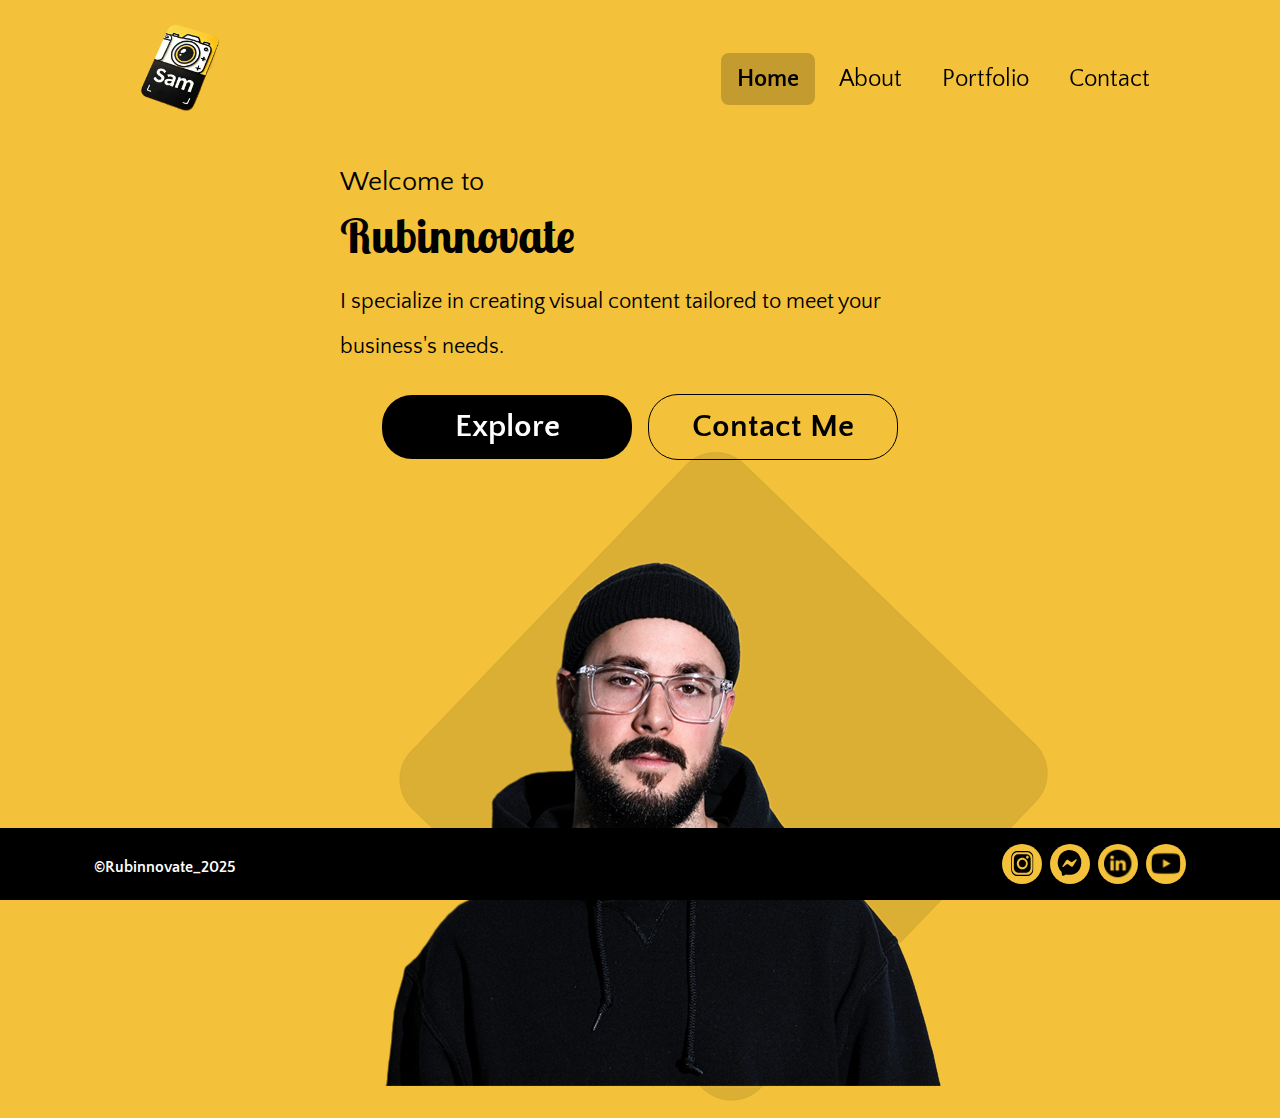
==== index.html @ 0181accd "Refactor code structure for improved readability and maintainability" ====
<!DOCTYPE html>
<html lang="en">
<head>
    <meta charset="UTF-8">
    <meta name="viewport" content="width=device-width, initial-scale=1.0">
    <title>Home Page</title>
    <link rel="icon" type="image/png" href="images/sam-logo.png">

    <!-- Bootstrap CSS -->
    <link href="https://cdn.jsdelivr.net/npm/bootstrap@5.3.3/dist/css/bootstrap.min.css" rel="stylesheet">

    <!-- Google Fonts -->
    <link rel="preconnect" href="https://fonts.googleapis.com">
    <link rel="preconnect" href="https://fonts.gstatic.com" crossorigin>
    <link href="https://fonts.googleapis.com/css2?family=Lobster+Two:wght@400;700&family=Nunito+Sans:wght@400;700&family=Quattrocento+Sans:wght@400;700&display=swap" rel="stylesheet">

    <!-- Custom CSS -->
    <link rel="stylesheet" href="css/general.css">
    <link rel="stylesheet" href="css/hover.css">
    <link rel="stylesheet" href="css/index.css">
</head>
<body>
    <!-- Skip Links -->
    <nav class="visually-hidden-focusable skip-links position-absolute z-3 p-2 bg-white" role="navigation" aria-label="Skip to content links" itemscope itemtype="https://schema.org/SiteNavigationElement">
        <a href="#navTop" class="text-dark text-decoration-underline me-3" itemprop="url" aria-label="Skip to top of page">Skip to Top</a>
        <a href="#mainContent" class="text-dark text-decoration-underline me-3" itemprop="url"  aria-label="Skip to main content section">Skip to Main Content</a>
        <a href="#footerBottom" class="text-dark text-decoration-underline" itemprop="url" aria-label="Skip to footer section">Skip to Footer</a>
    </nav>
  
    <!-- Top Black Section -->
    <div class="nav-top text-center py-2" id="navTop" itemprop="hasPart" itemscope itemtype="https://schema.org/SiteNavigationElement">
        <h2 class="menu-text" itemprop="name">Menu</h2>
    </div>

    <!-- Header Section -->
    <header class="nav-container" itemscope itemtype="https://schema.org/WPHeader" role="banner">

        <!-- Logo and Navigation Links -->
        <div class="container">
            <div class="nav-bottom d-flex flex-column align-items-center position-relative">
        
                <!-- Logo -->
                <div class="logo-container" itemprop="publisher" itemscope itemtype="https://schema.org/Organization">
                    <a href="index.html" itemprop="url" aria-label="Go to Rubinnovate Homepage">
                        <picture>
                            <!-- Small screens -->
                            <source 
                            srcset="images/sam-logo-256w.png, 
                                    images/sam-logo-512w.png 2x"
                            media="(max-width: 480px)">
                            
                            <!-- Medium screens -->
                            <source 
                            srcset="images/sam-logo-512w.png, 
                                    images/sam-logo-768w.png 2x"
                            media="(max-width: 1024px)">
                            
                            <!-- Large screens -->
                            <source 
                            srcset="images/sam-logo-768w.png, 
                                    images/sam-logo-1024w.png 2x"
                            media="(min-width: 1025px)">
                            
                            <!-- Fallback image -->
                            <img src="images/sam-logo-512w.png" class="logo" alt="Rubinnovate logo" aria-label="Rubinnovate Logo" itemprop="logo">
                        </picture>
                    </a>
                </div>
        
                <!-- Navigation Links -->
                <nav class="nav flex-column text-center mt-3" itemscope itemtype="https://schema.org/SiteNavigationElement" aria-label="Primary Navigation">
                    <a href="index.html" class="nav-link active hvr-grow" itemprop="url" aria-current="page" aria-label="Home page">Home</a>
                    <a href="about.html" class="nav-link hvr-grow" itemprop="url" aria-label="About page">About</a>
                    <a href="portfolio.html" class="nav-link hvr-grow" itemprop="url" aria-label="Portfolio page">Portfolio</a>
                    <a href="contact.html" class="nav-link hvr-grow" itemprop="url" aria-label="Contact page">Contact</a>
                </nav>
            
            </div>
        </div>
    
    </header>

    <!-- Main Content -->
    <main class="main-wrapper container" id="mainContent" itemscope itemtype="https://schema.org/WebPageElement" role="main">

        <!-- Welcome Section -->
        <section class="welcome-section text-start py-4 px-3 d-flex flex-column" itemscope itemtype="https://schema.org/WebPage" aria-label="Welcome Section">
            <h1 class="brand-name order-2" itemprop="headline">Rubinnovate</h1>
            <h2 class="welcome-text order-1 lead" itemprop="alternateName">Welcome to</h2>
            <p class="description order-3" itemprop="description">
                I specialize in creating visual content tailored to meet your business's needs.
            </p>
    
            <!-- Buttons -->
            <div class="button-group mt-3 order-4">
                <a href="portfolio.html" class="btn explore-btn hvr-hang" itemprop="relatedLink" aria-label="Explore Portfolio">Explore</a>
                <a href="contact.html" class="btn contact-btn hvr-hang" itemprop="relatedLink" aria-label="Contact Sam Rubinoff">Contact Me</a>
            </div>
        </section>
    
        <!-- Profile Section -->
        <section class="profile-section text-center" itemscope itemtype="https://schema.org/Person" aria-label="Profile Section">

            <div class="profile-image-container">
                
                <picture>
                    <!-- Extra small screens -->
                    <source 
                    srcset="images/s-profile-1-300w.png, 
                            images/s-profile-1-600w.png 2x"
                    media="(max-width: 479px)">

                    <!-- Small screens -->
                    <source 
                    srcset="images/s-profile-1-786w.png, 
                            images/s-profile-1-1200.png 2x"
                    media="(max-width: 480px)">
                        
                    <!-- Medium-Mobile / Small Tablet -->
                    <source 
                    srcset="images/s-profile-1-900w.png, 
                            images/s-profile-1-1300w.png 2x"
                    media="(max-width: 834px)">

                    <!-- Tablet screens -->
                    <source 
                    srcset="images/s-profile-1-1024w.png, 
                            images/s-profile-1-1500w.png 2x"
                    media="(max-width: 1500px)">
                  
                    <!-- Desktop screens -->
                    <source 
                    srcset="images/s-profile-1-1505w.png,
                            images/s-profile-1-2282w.png 2x"
                    media="(min-width: 1501px)">
                  
                    <!-- Fallback -->
                    <img src="images/s-profile-1-786w.png" alt="Profile Image of Sam Rubinoff Wearing a Black Hat and Sweater" class="profile-image" aria-label="Portrait of Sam Rubinoff" itemprop="image">
                </picture>

            </div>

        </section>
    
    </main>
   
    <!-- Footer Section -->    
    <footer class="site-footer  fixed-bottom" id="footerBottom" itemscope itemtype="https://schema.org/WPFooter" role="contentinfo" aria-label="Footer Section">

        <div class="container d-flex justify-content-between align-items-center px-4 py-3">

            <!-- Copyright -->
            <p class="footer-text mb-0" itemprop="copyrightHolder" itemscope itemtype="https://schema.org/Organization">&copy;Rubinnovate_2025</p>

            <!-- Social Media Links -->
            <div class="social-icons d-flex gap-2" itemtype="https://schema.org/Organization" itemscope itemprop="publisher" aria-label="Rubinnovate social media links">
                <meta itemprop="name" content="Rubinnovate">

                <a href="https://www.instagram.com/samraphone/" target="_blank" class="icon-circle" itemprop="sameAs" aria-label="Rubinnovate on Instagram">
                    <img src="images/instagram.svg" alt="Instagram" class="social-icon hvr-grow">
                </a>
                <a href="https://www.messenger.com/" target="_blank" class="icon-circle" itemprop="sameAs" aria-label="Connect through Messenger">
                    <img src="images/messenger.svg" alt="Messenger" class="social-icon hvr-grow">
                </a>
                <a href="https://www.linkedin.com/in/samrubinoff/" target="_blank" class="icon-circle" itemprop="sameAs" aria-label="Rubinnovate on LinkedIn">
                    <img src="images/linkedin.svg" alt="LinkedIn" class="social-icon hvr-grow">
                </a>
                <a href="https://www.youtube.com/@ksamrubinoff" target="_blank" class="icon-circle" itemprop="sameAs" aria-label="Rubinnovate on YouTube">
                    <img src="images/youtube.svg" alt="YouTube" class="social-icon hvr-grow">
                </a>
            </div>
        </div>
    </footer>
    
    <!-- Bootstrap JS (for responsive components) -->
    <script src="https://cdn.jsdelivr.net/npm/bootstrap@5.3.3/dist/js/bootstrap.bundle.min.js"></script>

    <!-- Bootstrap Icons -->
    <link href="https://cdn.jsdelivr.net/npm/bootstrap-icons@1.10.5/font/bootstrap-icons.css" rel="stylesheet">
</body>
</html>
---- css/general.css ----
:root {
    /* Color Variables */
    --color-primary: #F4C23A;
    --color-secondary: #000000;
    --color-accent: #FFFFFF;
  
    /* Typography Variables */
    --font-h1: 'Lobster Two', cursive;
    --font-h2: 'Nunito Sans', sans-serif;
    --font-h3: 'Quattrocento Sans', sans-serif;
    --font-body: 'Quattrocento Sans', sans-serif;
  
    /* Font Sizes (based on modern web norms) */
    --font-size-h1: 2.5rem;  /* ~40px */
    --font-size-h2: 2rem;    /* ~32px */
    --font-size-h3: 1.5rem;  /* ~24px */
    --font-size-body: 1rem;  /* ~16px */
    --font-size-small: 0.875rem; /* ~14px */
  
    /* Font Weights */
    --font-weight-bold: 700;
    --font-weight-regular: 400;
  
    /* Spacing */
    --spacing-xsmall: 0.1rem;
    --spacing-small: 0.5rem;
    --spacing-medium: 1rem;
    --spacing-large: 2rem;

    /* Border Radius */
    --border-radius: 8px;
  }
  
/* Reset */
* {
    margin: 0;
    padding: 0;
    box-sizing: border-box;
}

body{
    background-color: var(--color-primary);
}

/* Skip Links */
.visually-hidden-focusable {
    position: absolute;
    top: 0;
    left: 0;
    z-index: 9999;
    padding: 0.5rem 1rem;
    background-color: var(--color-primary) !important; /* Ensure custom background shows */
    transform: translateY(-100%);
    transition: transform 0.3s ease;
    border-radius: var(--border-radius);
}
  
.visually-hidden-focusable a {
    display: block;
    color: var(--color-secondary) !important; /* Force black text */
    text-decoration: underline;
    font-weight: var(--font-weight-bold);
}
  
.visually-hidden-focusable a:focus {
    background-color: var(--color-accent) !important; /* White background on focus */
    color: var(--color-secondary) !important; /* Keep black text */
    outline: 2px solid var(--color-secondary);
    border-radius: var(--border-radius);
}
  
.visually-hidden-focusable:focus-within {
    transform: translateY(0); /* Reveal when focused */
}

/* Navigation Section*/

/* Top Black Section */
.nav-top {
    background-color: var(--color-secondary);
}

.menu-text {
    font-family: var(--font-h2);
    font-size: var(--font-size-h2);
    font-weight: var(--font-weight-regular);
    color: var(--color-accent);
}

/* Logo Styling */
.logo-container {
    position: absolute;
    top: -30px;
    left: 20px;
    background-color: var(--color-primary);
    border-radius: 50%;
    width: 110px;
}

.logo {
    width: 100%;
    height: auto;
    border-radius: 50%;
    margin-left: -5px;
}

/* Navigation Links */
.nav-bottom {
    background-color: var(--color-primary);
    padding: var(--spacing-large) 0 var(--spacing-medium);
}

.nav-link {
    font-family: var(--font-h3);
    font-size: var(--font-size-h3);
    font-weight: var(--font-weight-regular);
    color: var(--color-secondary);
    padding: var(--spacing-small) var(--spacing-medium);
    text-decoration: none;
    margin: 0.2rem 0;
}

.nav-link:hover, .nav-link:focus {
    color: var(--color-accent); /* White */
    text-decoration: none; /* Removes underline */
}

/* Active Link Styling */
.nav-link.active {
    font-weight: var(--font-weight-bold);
    background-color: rgba(0, 0, 0, 0.2);
    border-radius: var(--border-radius);
    padding: var(--spacing-small) var(--spacing-medium);
}

/* Footer Section */
.site-footer {
    background-color: var(--color-secondary);
    color: var(--color-accent);
    font-family: var(--font-body);
    font-size: var(--font-size-body);
}

.footer-text {
    font-weight: var(--font-weight-bold);
    margin-top: 6px;
}

/* Circular Icon Backgrounds */
.icon-circle {
    background-color: var(--color-primary);
    border-radius: 50%;
    width: 40px;
    height: 40px;
    display: flex;
    justify-content: center;
    align-items: center;
}

/* SVG Icons */
.social-icon {
    width: 38px;
    height: 38px;
}

/* Media Queries */
/* Styles for Medium Screens (834x1194= iPad Pro 11") */
@media (min-width: 833px) {
    /* Navigation Section */
    .nav-top {
        display: none; /* Hide black header */
    }
    
     /* Navigation Links */
     .nav {
        flex-direction: row !important;
        justify-content: flex-end;
        align-items: center;
        gap: var(--spacing-large); /* Even spacing between links */
        margin: 0;
        gap: var(--spacing-small);
    }
    
    .nav-link {
        margin: 0;
    }

    /* Bottom Yellow Section (Logo + Links) */
    .nav-bottom {
        flex-direction: row !important;
        justify-content: space-between;
        padding: var(--spacing-medium) var(--spacing-large); /* Balanced spacing on desktop */
    }
    
    /* Logo Container */
    .logo-container {
        position: static; /* Unset absolute for inline alignment */
        width: 110px;
        margin-left: var(--spacing-medium); /* Space between logo and edge */
    }
}

 /* Styles for Large Screens (1450x832= Macbook Air)*/
@media (min-width: 1380px) {
    /* Navigation Links */
    .nav {
        gap: var(--spacing-medium);
    }
}
---- css/index.css ----
.main-wrapper {
    align-items: center;
}

/* Welcome Section */
.welcome-section {
    background-color: var(--color-primary);
    padding: var(--spacing-large) var(--spacing-medium);
    text-align: left;
    margin: 0;  /* Remove any margin that might cause white bars */
    width: 100%;  /* Ensure full-width background */
}

.welcome-text {
    font-family: var(--font-h3);
    font-size: var(--font-size-h3);
    font-weight: var(--font-weight-regular);
    color: var(--color-secondary);
    margin-bottom: var(--spacing-small);
}

.brand-name {
    font-family: var(--font-h1);
    font-size: var(--font-size-h1);
    font-weight: var(--font-weight-bold);
    color: var(--color-secondary);
    margin-bottom: var(--spacing-small);
}

.description {
    font-family: var(--font-body);
    font-size: var(--font-size-body);
    color: var(--color-secondary);
    margin: var(--spacing-small) 0;
    line-height: 2;
    max-width: 80%; /* Limit width to create a natural wrap */
}

/* Button Group */
.button-group {
    display: flex;
    flex-direction: column;
    gap: var(--spacing-small);
}

/* Button Styles */
.btn {
    font-family: var(--font-h3);
    font-size: var(--font-size-h3);
    font-weight: var(--font-weight-bold);
    padding: 0.5rem 1.5rem;
    border-radius: 30px;
    margin: var(--spacing-small) 0;
    transition: all 0.3s ease;
    width: 250px; /* Make both buttons the same width */
    text-align: center;
}

/* Explore Button */
.explore-btn {
    background-color: var(--color-secondary);
    color: var(--color-accent);
    border: none;
}

.explore-btn:hover {
    background-color: var(--color-primary);
    color: var(--color-secondary);
    border: 1px solid var(--color-secondary); /* Add black border on hover */
}

/* Contact Button */
.contact-btn {
    background-color: transparent;
    color: var(--color-secondary);
    border: 1px solid var(--color-secondary);
}

.contact-btn:hover {
    background-color: var(--color-secondary);
    color: var(--color-accent);
}

/* Profile Section */
.profile-section {
    position: relative;
    background-color: var(--color-primary);
    padding: var(--spacing-large) 0;
    display: flex;
    justify-content: center;
    align-items: center;
    height: 60vh; /* Reduced height for less whitespace */
}

/* Profile Image */

/* .profile-image-container {
    position: relative;
} */

/* .profile-image {
    height: 65vh;
    width: auto;
    margin-top: -40px;
} */

/* Media Queries */
/* Styles for Medium Screens (834x1194= iPad Pro 11") */
@media (min-width: 833px) {
    /* Welcome Section */
    .welcome-section {
        align-items: center; /* Center the whole section horizontally */
    }
    
    .welcome-text {
        font-size: 1.7rem;
    }
    
    .brand-name {
        font-size: 3rem; /* ~48px, bigger headline */
    }
    
    .description {
        font-size: 1.4rem;
    }
    
    .welcome-section > *:not(.button-group) {
        max-width: 600px; /* Restrict width of text content */
        width: 74%;
    }
    
    .button-group {
        flex-direction: row;
        justify-content: center;
        align-items: center;
        gap: var(--spacing-medium);
    }
    
    .btn {
        margin: 0;
        font-size: 2rem; /* Boost button readability for desktop */
    }
    
    /* Profile Section */
    .profile-section {
        height: 65vh; /* Reduced height for less whitespace */
    }
    
    /* .profile-image {
        height: 100vh;
        width: auto;
    } */
}
  
  /* Styles for Large Screens (1450x832= Macbook Air)*/
  @media (min-width: 1400px) {
    /* Main Wrapper */
    .main-wrapper {
        display: flex;
        flex-direction: row;
        align-items: center;
        align-items: center;
        background-color: var(--color-primary);
    }
    
    .welcome-section {
        margin-left: 50px;
        margin-top: -65px;
    }

    .welcome-section > *:not(.button-group) {
        max-width: 700px;
        width: 100%;
        margin-left: 15px; /* Pushes content away from left edge */
    }
    
    .welcome-text {
        font-size: 2.5rem;
    }
    
    .brand-name {
        font-size: 4rem; /* Large, prominent headline */
    }
    
    .description {
        font-size: 2.1rem;
    }
    
    .button-group {
        width: auto;
        gap: var(--spacing-large);
    }
    
    .btn {
        width: 280px;
        font-size: 2.5rem; /* Big, tap-friendly buttons */
    }
    
    /* Profile Section */
    .profile-section {
        height: 73vh;
    }
    
    .profile-image {
        width: 835px;
        height: 570px;
        margin-top: -40px;
        margin-left: -70px;
    }
}
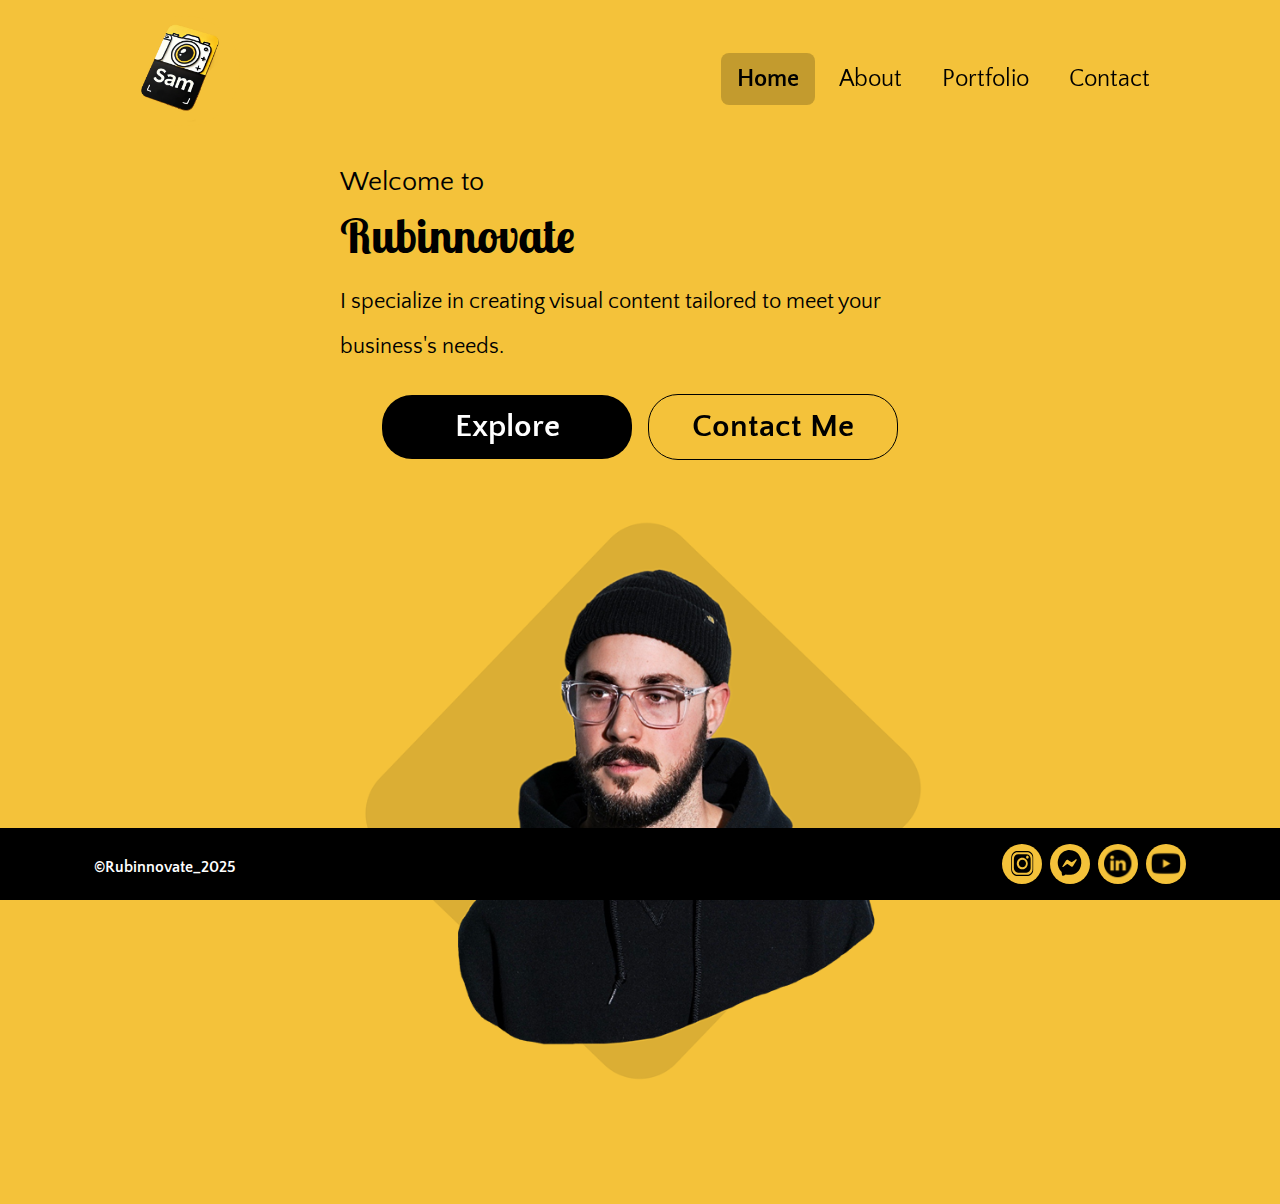
==== commit 5fd5eb22: "Refactor code structure and remove redundant sections for improved readability and maintainability" ====
--- a/index.html
+++ b/index.html
@@ -111,16 +111,18 @@
                     media="(max-width: 479px)">
 
                     <!-- Small screens -->
-                    <source 
+                     
+                    <!-- <source 
                     srcset="images/s-profile-1-786w.png, 
                             images/s-profile-1-1200.png 2x"
-                    media="(max-width: 480px)">
+                    media="(max-width: 480px)"> -->
                         
                     <!-- Medium-Mobile / Small Tablet -->
-                    <source 
+
+                    <!-- <source 
                     srcset="images/s-profile-1-900w.png, 
                             images/s-profile-1-1300w.png 2x"
-                    media="(max-width: 834px)">
+                    media="(max-width: 834px)"> -->
 
                     <!-- Tablet screens -->
                     <source 
@@ -135,7 +137,7 @@
                     media="(min-width: 1501px)">
                   
                     <!-- Fallback -->
-                    <img src="images/s-profile-1-786w.png" alt="Profile Image of Sam Rubinoff Wearing a Black Hat and Sweater" class="profile-image" aria-label="Portrait of Sam Rubinoff" itemprop="image">
+                    <img src="images/s-profile-1-600w.png" alt="Profile Image of Sam Rubinoff Wearing a Black Hat and Sweater" class="profile-image" aria-label="Portrait of Sam Rubinoff" itemprop="image">
                 </picture>
 
             </div>
@@ -145,7 +147,7 @@
     </main>
    
     <!-- Footer Section -->    
-    <footer class="site-footer  fixed-bottom" id="footerBottom" itemscope itemtype="https://schema.org/WPFooter" role="contentinfo" aria-label="Footer Section">
+    <footer class="site-footer fixed-bottom" id="footerBottom" itemscope itemtype="https://schema.org/WPFooter" role="contentinfo" aria-label="Footer Section">
 
         <div class="container d-flex justify-content-between align-items-center px-4 py-3">
 
--- a/css/index.css
+++ b/css/index.css
@@ -89,20 +89,16 @@
     display: flex;
     justify-content: center;
     align-items: center;
-    height: 60vh; /* Reduced height for less whitespace */
+    height: 54vh; /* Reduced height for less whitespace */
 }
 
 /* Profile Image */
-
-/* .profile-image-container {
-    position: relative;
-} */
-
-/* .profile-image {
-    height: 65vh;
-    width: auto;
-    margin-top: -40px;
-} */
+.profile-image {
+    width: 535px;
+    height: auto;
+    margin-top: -90px;
+    margin-left: -35px;
+}
 
 /* Media Queries */
 /* Styles for Medium Screens (834x1194= iPad Pro 11") */
@@ -143,13 +139,15 @@
     
     /* Profile Section */
     .profile-section {
-        height: 65vh; /* Reduced height for less whitespace */
-    }
-    
-    /* .profile-image {
-        height: 100vh;
-        width: auto;
-    } */
+        height: 80vh; /* Reduced height for less whitespace */
+    }
+    
+    /* Profile Image */
+    .profile-image {
+        width: 880px;
+        height: auto;
+        margin-left: -35px;
+    }
 }
   
   /* Styles for Large Screens (1450x832= Macbook Air)*/
@@ -198,11 +196,11 @@
     
     /* Profile Section */
     .profile-section {
-        height: 73vh;
+        height: 74vh;
     }
     
     .profile-image {
-        width: 835px;
+        width: 845px;
         height: 570px;
         margin-top: -40px;
         margin-left: -70px;
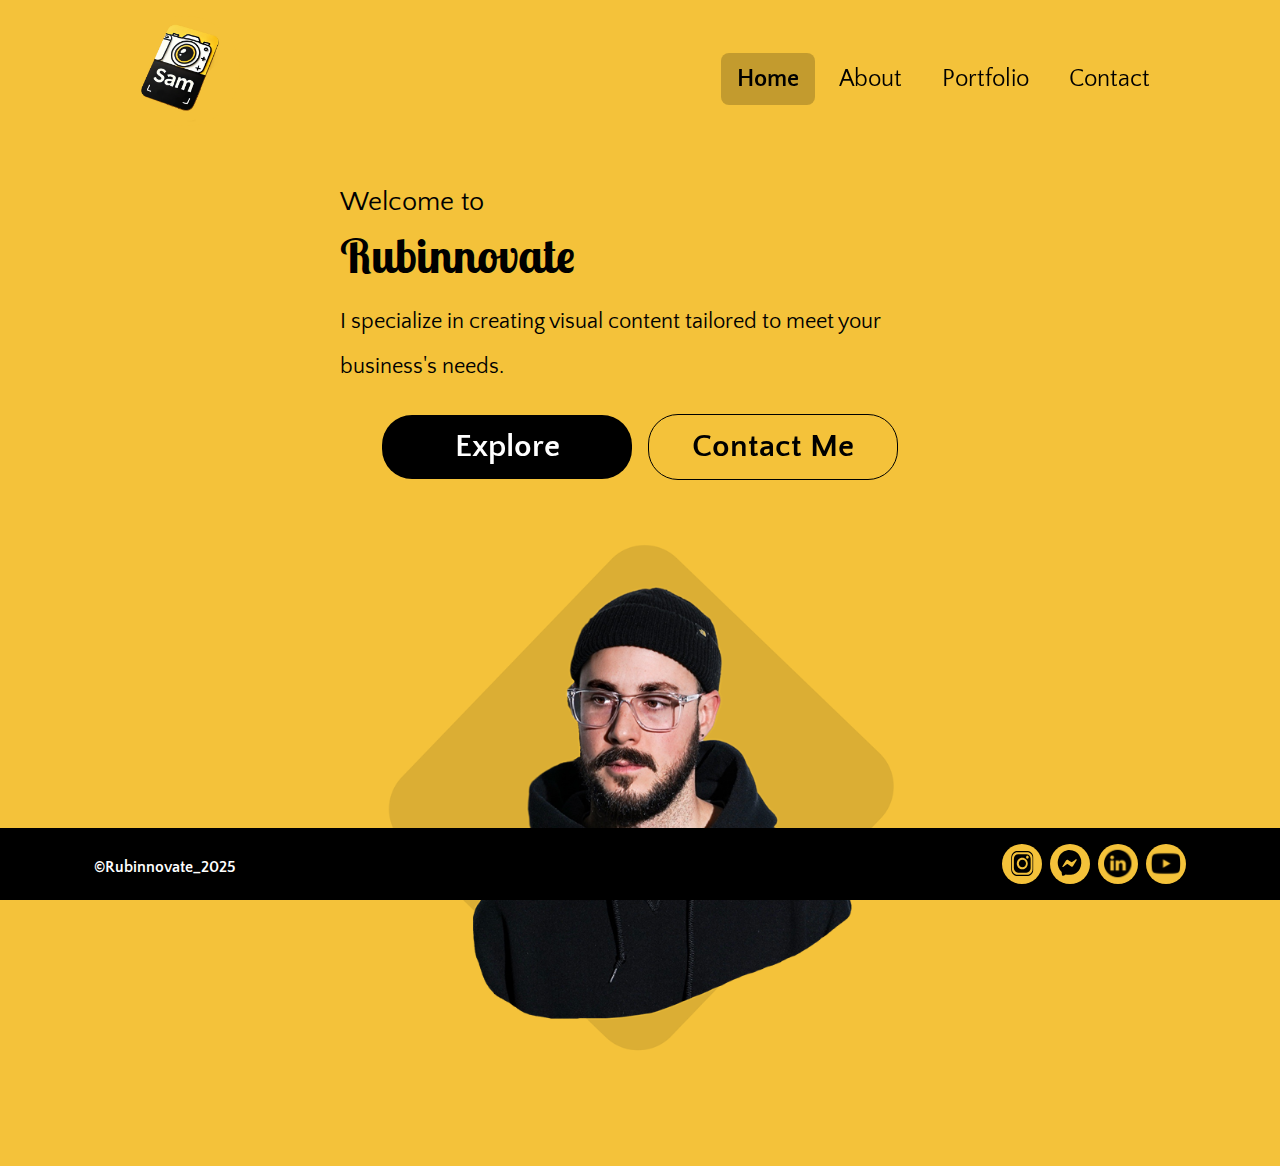
==== commit 28f16928: "Remove redundant itemprop attribute from navigation section in index.html" ====
--- a/index.html
+++ b/index.html
@@ -3,8 +3,8 @@
 <head>
     <meta charset="UTF-8">
     <meta name="viewport" content="width=device-width, initial-scale=1.0">
-    <title>Home Page</title>
-    <link rel="icon" type="image/png" href="images/sam-logo.png">
+    <title>Home</title>
+    <link rel="icon" type="image/png" href="images/sam-logo-256w.png">
 
     <!-- Bootstrap CSS -->
     <link href="https://cdn.jsdelivr.net/npm/bootstrap@5.3.3/dist/css/bootstrap.min.css" rel="stylesheet">
@@ -28,7 +28,7 @@
     </nav>
   
     <!-- Top Black Section -->
-    <div class="nav-top text-center py-2" id="navTop" itemprop="hasPart" itemscope itemtype="https://schema.org/SiteNavigationElement">
+    <div class="nav-top text-center py-2" id="navTop" itemscope itemtype="https://schema.org/SiteNavigationElement">
         <h2 class="menu-text" itemprop="name">Menu</h2>
     </div>
 
@@ -41,30 +41,30 @@
         
                 <!-- Logo -->
                 <div class="logo-container" itemprop="publisher" itemscope itemtype="https://schema.org/Organization">
-                    <a href="index.html" itemprop="url" aria-label="Go to Rubinnovate Homepage">
-                        <picture>
-                            <!-- Small screens -->
-                            <source 
-                            srcset="images/sam-logo-256w.png, 
-                                    images/sam-logo-512w.png 2x"
-                            media="(max-width: 480px)">
-                            
-                            <!-- Medium screens -->
-                            <source 
-                            srcset="images/sam-logo-512w.png, 
-                                    images/sam-logo-768w.png 2x"
-                            media="(max-width: 1024px)">
-                            
-                            <!-- Large screens -->
-                            <source 
-                            srcset="images/sam-logo-768w.png, 
-                                    images/sam-logo-1024w.png 2x"
-                            media="(min-width: 1025px)">
-                            
-                            <!-- Fallback image -->
-                            <img src="images/sam-logo-512w.png" class="logo" alt="Rubinnovate logo" aria-label="Rubinnovate Logo" itemprop="logo">
-                        </picture>
-                    </a>
+
+                    <picture>
+                        <!-- Small screens -->
+                        <source 
+                        srcset="images/sam-logo-256w.png, 
+                                images/sam-logo-512w.png 2x"
+                        media="(max-width: 480px)">
+                        
+                        <!-- Medium screens -->
+                        <source 
+                        srcset="images/sam-logo-512w.png, 
+                                images/sam-logo-768w.png 2x"
+                        media="(max-width: 1024px)">
+                        
+                        <!-- Large screens -->
+                        <source 
+                        srcset="images/sam-logo-768w.png, 
+                                images/sam-logo-1024w.png 2x"
+                        media="(min-width: 1025px)">
+                        
+                        <!-- Fallback image -->
+                        <img src="images/sam-logo-512w.png" class="logo" alt="Rubinnovate logo" aria-label="Rubinnovate Logo" itemprop="logo">
+                    </picture>
+
                 </div>
         
                 <!-- Navigation Links -->
@@ -171,7 +171,9 @@
                     <img src="images/youtube.svg" alt="YouTube" class="social-icon hvr-grow">
                 </a>
             </div>
+
         </div>
+        
     </footer>
     
     <!-- Bootstrap JS (for responsive components) -->
--- a/css/general.css
+++ b/css/general.css
@@ -10,12 +10,12 @@
     --font-h3: 'Quattrocento Sans', sans-serif;
     --font-body: 'Quattrocento Sans', sans-serif;
   
-    /* Font Sizes (based on modern web norms) */
-    --font-size-h1: 2.5rem;  /* ~40px */
-    --font-size-h2: 2rem;    /* ~32px */
-    --font-size-h3: 1.5rem;  /* ~24px */
-    --font-size-body: 1rem;  /* ~16px */
-    --font-size-small: 0.875rem; /* ~14px */
+    /* Font Sizes */
+    --font-size-h1: 2.5rem;
+    --font-size-h2: 2rem;
+    --font-size-h3: 1.5rem;
+    --font-size-body: 1rem;
+    --font-size-small: 0.875rem;
   
     /* Font Weights */
     --font-weight-bold: 700;
@@ -26,91 +26,89 @@
     --spacing-small: 0.5rem;
     --spacing-medium: 1rem;
     --spacing-large: 2rem;
-
+  
     /* Border Radius */
     --border-radius: 8px;
   }
   
-/* Reset */
-* {
+  /* Reset */
+  * {
     margin: 0;
     padding: 0;
     box-sizing: border-box;
-}
-
-body{
-    background-color: var(--color-primary);
-}
-
-/* Skip Links */
-.visually-hidden-focusable {
+  }
+  
+  body {
+    background-color: var(--color-primary);
+  }
+  
+  /* Skip Links */
+  .visually-hidden-focusable {
     position: absolute;
     top: 0;
     left: 0;
     z-index: 9999;
     padding: 0.5rem 1rem;
-    background-color: var(--color-primary) !important; /* Ensure custom background shows */
+    background-color: var(--color-primary) !important;
     transform: translateY(-100%);
     transition: transform 0.3s ease;
     border-radius: var(--border-radius);
-}
-  
-.visually-hidden-focusable a {
+  }
+  
+  .visually-hidden-focusable a {
     display: block;
-    color: var(--color-secondary) !important; /* Force black text */
+    color: var(--color-secondary) !important;
     text-decoration: underline;
     font-weight: var(--font-weight-bold);
-}
-  
-.visually-hidden-focusable a:focus {
-    background-color: var(--color-accent) !important; /* White background on focus */
-    color: var(--color-secondary) !important; /* Keep black text */
+  }
+  
+  .visually-hidden-focusable a:focus {
+    background-color: var(--color-accent) !important;
+    color: var(--color-secondary) !important;
     outline: 2px solid var(--color-secondary);
     border-radius: var(--border-radius);
-}
-  
-.visually-hidden-focusable:focus-within {
-    transform: translateY(0); /* Reveal when focused */
-}
-
-/* Navigation Section*/
-
-/* Top Black Section */
-.nav-top {
+  }
+  
+  .visually-hidden-focusable:focus-within {
+    transform: translateY(0);
+  }
+  
+  /* Navigation Section */
+  .nav-top {
     background-color: var(--color-secondary);
-}
-
-.menu-text {
+  }
+  
+  .menu-text {
     font-family: var(--font-h2);
     font-size: var(--font-size-h2);
     font-weight: var(--font-weight-regular);
     color: var(--color-accent);
-}
-
-/* Logo Styling */
-.logo-container {
+  }
+  
+  /* Logo Styling */
+  .logo-container {
     position: absolute;
     top: -30px;
     left: 20px;
     background-color: var(--color-primary);
     border-radius: 50%;
     width: 110px;
-}
-
-.logo {
+  }
+  
+  .logo {
     width: 100%;
     height: auto;
     border-radius: 50%;
     margin-left: -5px;
-}
-
-/* Navigation Links */
-.nav-bottom {
+  }
+  
+  /* Navigation Links */
+  .nav-bottom {
     background-color: var(--color-primary);
     padding: var(--spacing-large) 0 var(--spacing-medium);
-}
-
-.nav-link {
+  }
+  
+  .nav-link {
     font-family: var(--font-h3);
     font-size: var(--font-size-h3);
     font-weight: var(--font-weight-regular);
@@ -118,36 +116,37 @@
     padding: var(--spacing-small) var(--spacing-medium);
     text-decoration: none;
     margin: 0.2rem 0;
-}
-
-.nav-link:hover, .nav-link:focus {
-    color: var(--color-accent); /* White */
-    text-decoration: none; /* Removes underline */
-}
-
-/* Active Link Styling */
-.nav-link.active {
+  }
+  
+  .nav-link:hover,
+  .nav-link:focus {
+    color: var(--color-accent);
+    text-decoration: none;
+  }
+  
+  /* Active Link Styling */
+  .nav-link.active {
     font-weight: var(--font-weight-bold);
     background-color: rgba(0, 0, 0, 0.2);
     border-radius: var(--border-radius);
     padding: var(--spacing-small) var(--spacing-medium);
-}
-
-/* Footer Section */
-.site-footer {
+  }
+  
+  /* Footer Section */
+  .site-footer {
     background-color: var(--color-secondary);
     color: var(--color-accent);
     font-family: var(--font-body);
     font-size: var(--font-size-body);
-}
-
-.footer-text {
+  }
+  
+  .footer-text {
     font-weight: var(--font-weight-bold);
-    margin-top: 6px;
-}
-
-/* Circular Icon Backgrounds */
-.icon-circle {
+    margin: 6px 0 0;
+  }
+  
+  /* Circular Icon Backgrounds */
+  .icon-circle {
     background-color: var(--color-primary);
     border-radius: 50%;
     width: 40px;
@@ -155,55 +154,49 @@
     display: flex;
     justify-content: center;
     align-items: center;
-}
-
-/* SVG Icons */
-.social-icon {
+  }
+  
+  /* SVG Icons */
+  .social-icon {
     width: 38px;
     height: 38px;
-}
-
-/* Media Queries */
-/* Styles for Medium Screens (834x1194= iPad Pro 11") */
-@media (min-width: 833px) {
-    /* Navigation Section */
+  }
+  
+  /* Media Queries */
+  /* Medium Screens (iPad Pro 11") */
+  @media (min-width: 833px) {
     .nav-top {
-        display: none; /* Hide black header */
-    }
-    
-     /* Navigation Links */
-     .nav {
-        flex-direction: row !important;
-        justify-content: flex-end;
-        align-items: center;
-        gap: var(--spacing-large); /* Even spacing between links */
-        margin: 0;
-        gap: var(--spacing-small);
-    }
-    
+      display: none;
+    }
+  
+    .nav {
+      flex-direction: row !important;
+      justify-content: flex-end;
+      align-items: center;
+      margin: 0;
+      gap: var(--spacing-small);
+    }
+  
     .nav-link {
-        margin: 0;
-    }
-
-    /* Bottom Yellow Section (Logo + Links) */
+      margin: 0;
+    }
+  
     .nav-bottom {
-        flex-direction: row !important;
-        justify-content: space-between;
-        padding: var(--spacing-medium) var(--spacing-large); /* Balanced spacing on desktop */
-    }
-    
-    /* Logo Container */
+      flex-direction: row !important;
+      justify-content: space-between;
+      padding: var(--spacing-medium) var(--spacing-large);
+    }
+  
     .logo-container {
-        position: static; /* Unset absolute for inline alignment */
-        width: 110px;
-        margin-left: var(--spacing-medium); /* Space between logo and edge */
-    }
-}
-
- /* Styles for Large Screens (1450x832= Macbook Air)*/
-@media (min-width: 1380px) {
-    /* Navigation Links */
+      position: static;
+      width: 110px;
+      margin-left: var(--spacing-medium);
+    }
+  }
+  
+  /* Large Screens (MacBook Air) */
+  @media (min-width: 1380px) {
     .nav {
-        gap: var(--spacing-medium);
-    }
-}+      gap: var(--spacing-medium);
+    }
+  }  --- a/css/index.css
+++ b/css/index.css
@@ -7,8 +7,8 @@
     background-color: var(--color-primary);
     padding: var(--spacing-large) var(--spacing-medium);
     text-align: left;
-    margin: 0;  /* Remove any margin that might cause white bars */
-    width: 100%;  /* Ensure full-width background */
+    margin: 0;
+    width: 100%;
 }
 
 .welcome-text {
@@ -16,7 +16,7 @@
     font-size: var(--font-size-h3);
     font-weight: var(--font-weight-regular);
     color: var(--color-secondary);
-    margin-bottom: var(--spacing-small);
+    margin: 0 0 var(--spacing-small);
 }
 
 .brand-name {
@@ -24,7 +24,7 @@
     font-size: var(--font-size-h1);
     font-weight: var(--font-weight-bold);
     color: var(--color-secondary);
-    margin-bottom: var(--spacing-small);
+    margin: 0 0 var(--spacing-small);
 }
 
 .description {
@@ -33,7 +33,7 @@
     color: var(--color-secondary);
     margin: var(--spacing-small) 0;
     line-height: 2;
-    max-width: 80%; /* Limit width to create a natural wrap */
+    max-width: 80%;
 }
 
 /* Button Group */
@@ -52,7 +52,7 @@
     border-radius: 30px;
     margin: var(--spacing-small) 0;
     transition: all 0.3s ease;
-    width: 250px; /* Make both buttons the same width */
+    width: 250px;
     text-align: center;
 }
 
@@ -66,7 +66,7 @@
 .explore-btn:hover {
     background-color: var(--color-primary);
     color: var(--color-secondary);
-    border: 1px solid var(--color-secondary); /* Add black border on hover */
+    border: 1px solid var(--color-secondary);
 }
 
 /* Contact Button */
@@ -89,120 +89,109 @@
     display: flex;
     justify-content: center;
     align-items: center;
-    height: 54vh; /* Reduced height for less whitespace */
+    height: 100%;
 }
 
 /* Profile Image */
 .profile-image {
     width: 535px;
     height: auto;
-    margin-top: -90px;
-    margin-left: -35px;
+    margin: 1px 0 0 -35px;
+    padding: 0 0 80px;
 }
 
 /* Media Queries */
-/* Styles for Medium Screens (834x1194= iPad Pro 11") */
+/* Medium Screens (834x1194= iPad Pro 11") */
 @media (min-width: 833px) {
-    /* Welcome Section */
     .welcome-section {
-        align-items: center; /* Center the whole section horizontally */
+        align-items: center;
+        margin: 20px 0 0;
     }
-    
+
     .welcome-text {
         font-size: 1.7rem;
     }
-    
+
     .brand-name {
-        font-size: 3rem; /* ~48px, bigger headline */
+        font-size: 3rem;
     }
-    
+
     .description {
         font-size: 1.4rem;
     }
-    
+
     .welcome-section > *:not(.button-group) {
-        max-width: 600px; /* Restrict width of text content */
+        max-width: 600px;
         width: 74%;
     }
-    
+
     .button-group {
         flex-direction: row;
         justify-content: center;
         align-items: center;
         gap: var(--spacing-medium);
     }
-    
+
     .btn {
         margin: 0;
-        font-size: 2rem; /* Boost button readability for desktop */
+        font-size: 2rem;
     }
-    
-    /* Profile Section */
-    .profile-section {
-        height: 80vh; /* Reduced height for less whitespace */
-    }
-    
-    /* Profile Image */
+
     .profile-image {
-        width: 880px;
-        height: auto;
-        margin-left: -35px;
+        width: 800px;
+        margin: 1px 0 0 -35px;
+        padding: 0 0 80px;
     }
 }
-  
-  /* Styles for Large Screens (1450x832= Macbook Air)*/
-  @media (min-width: 1400px) {
-    /* Main Wrapper */
+
+/* Large Screens (1450x832 = MacBook Air) */
+@media (min-width: 1400px) {
     .main-wrapper {
         display: flex;
         flex-direction: row;
         align-items: center;
-        align-items: center;
         background-color: var(--color-primary);
     }
-    
+
     .welcome-section {
-        margin-left: 50px;
-        margin-top: -65px;
+        margin: -65px 0 0 60px;
     }
 
     .welcome-section > *:not(.button-group) {
         max-width: 700px;
         width: 100%;
-        margin-left: 15px; /* Pushes content away from left edge */
+        margin-left: 15px;
     }
-    
+
     .welcome-text {
         font-size: 2.5rem;
     }
-    
+
     .brand-name {
-        font-size: 4rem; /* Large, prominent headline */
+        font-size: 4rem;
     }
-    
+
     .description {
         font-size: 2.1rem;
     }
-    
+
     .button-group {
         width: auto;
         gap: var(--spacing-large);
     }
-    
+
     .btn {
         width: 280px;
-        font-size: 2.5rem; /* Big, tap-friendly buttons */
+        font-size: 2.5rem;
     }
-    
-    /* Profile Section */
+
     .profile-section {
         height: 74vh;
     }
-    
+
     .profile-image {
-        width: 845px;
-        height: 570px;
-        margin-top: -40px;
-        margin-left: -70px;
+        width: 850px;
+        margin: -40px 0 0 -100px;
+        padding: 0;
     }
 }